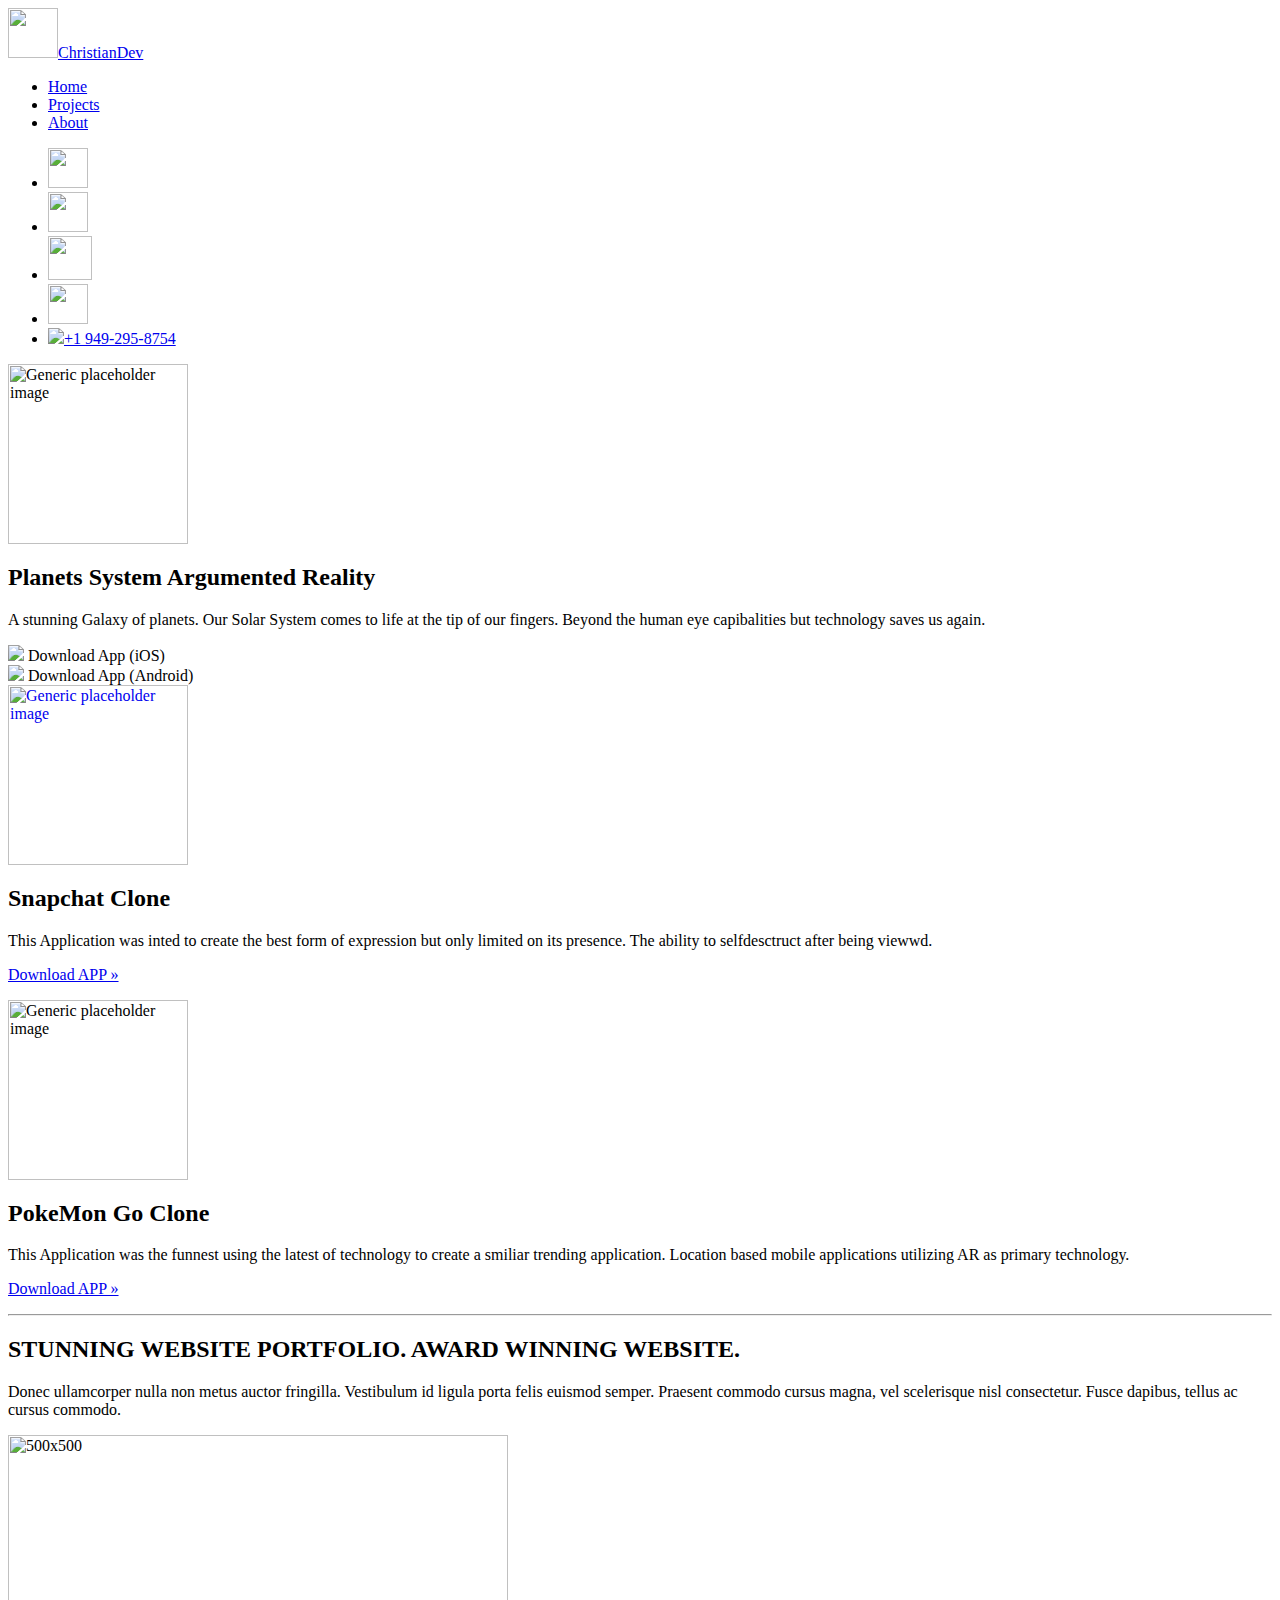
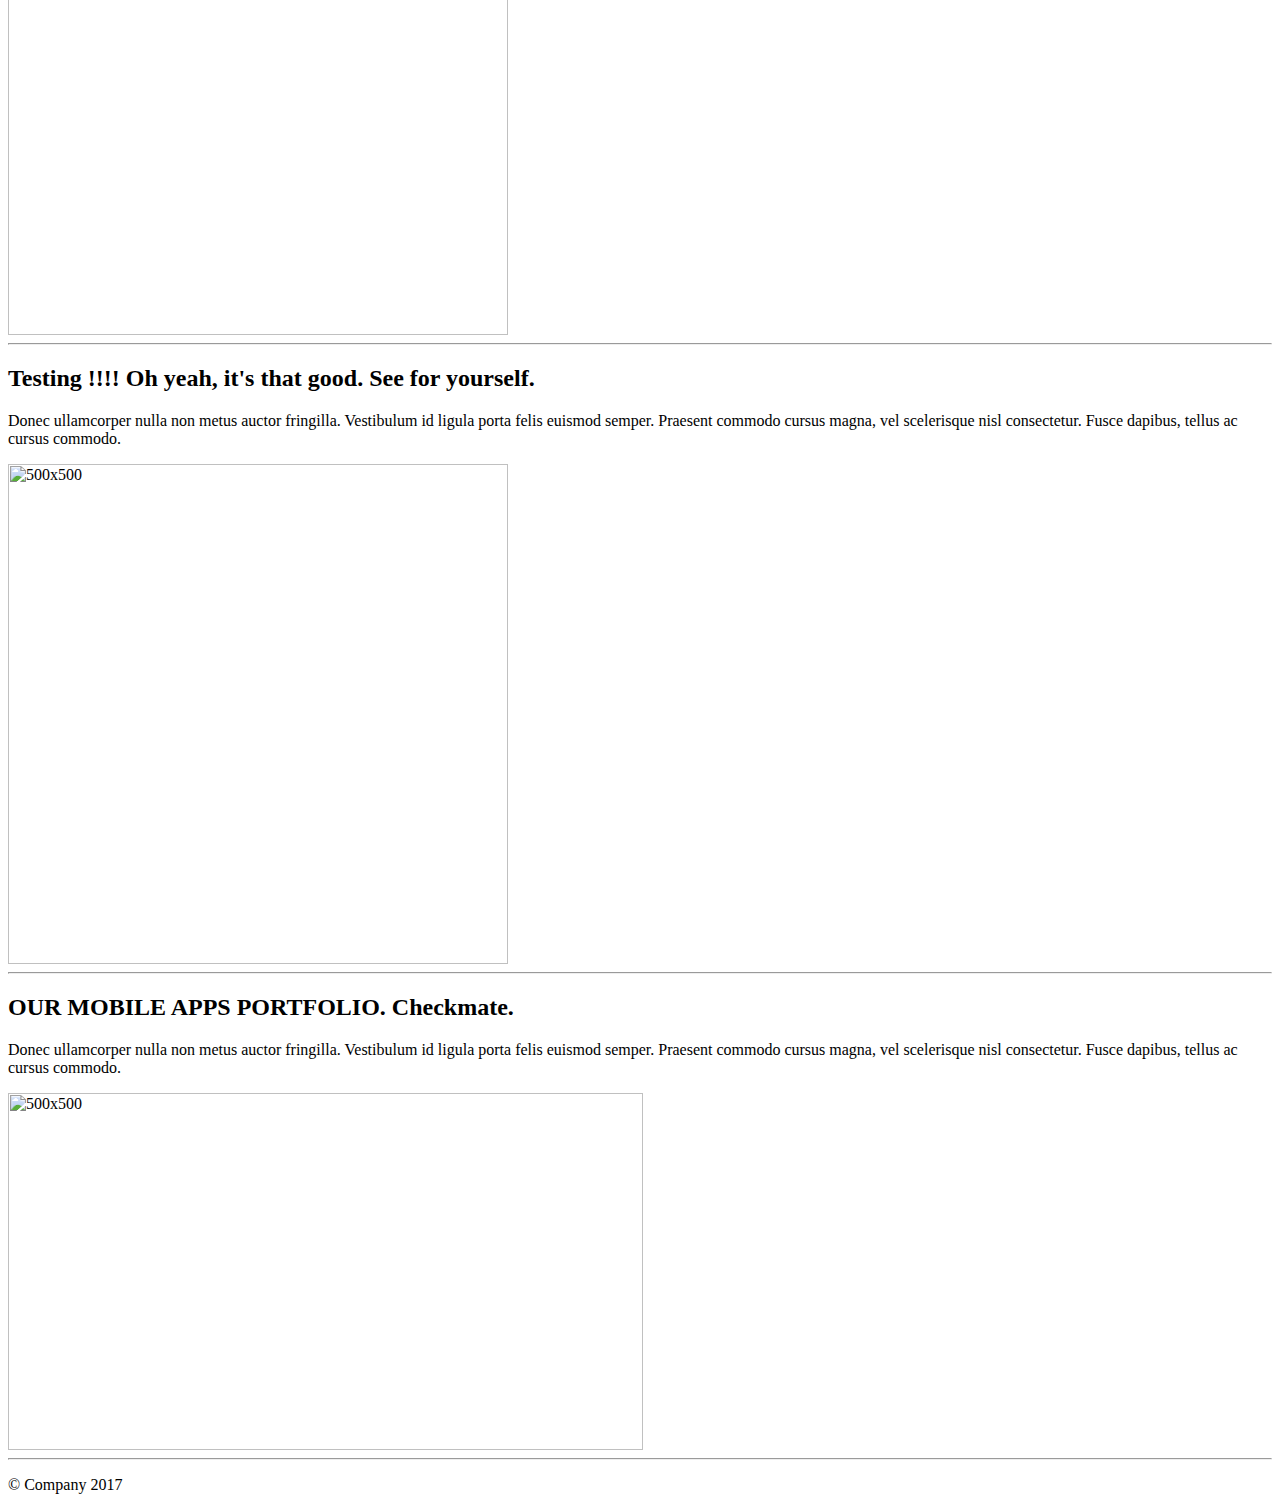
==== index.html @ d9482a59 "Add files via upload" ====
<html lang="en">
  <head>
    <meta charset="utf-8">
    <meta name="viewport" content="width=device-width, initial-scale=1, shrink-to-fit=no">
 <title> Christian professional iOS/Web Developer </title>
    <link href="css/styles.css" rel="stylesheet">
    <link href="css/bootstrap.min.css" rel="stylesheet">
    <link href="jumbotron.css" rel="stylesheet">
  </head>
    <body>

          <script src="https://code.jquery.com/jquery-3.2.1.slim.min.js" integrity="sha384-KJ3o2DKtIkvYIK3UENzmM7KCkRr/rE9/Qpg6aAZGJwFDMVNA/GpGFF93hXpG5KkN" crossorigin="anonymous"></script>
          <script>window.jQuery || document.write('<script src="../../../../assets/js/vendor/jquery.min.js"><\/script>')</script>
          <script src="../../../../assets/js/vendor/popper.min.js"></script>
          <script src="../../../../dist/js/bootstrap.min.js"></script>

    <nav class="navbar navbar-expand-md navbar-light fixed-top bg-light">
        <a class="navbar-brand" href="#"><img src="/Users/chanqogetter/Desktop/Bootstrap Website Projects/assets/mark-github.svg" width="50" height="50" alt="">ChristianDev</a>
        <ul class="navbar-nav mr-auto">
          <li class="nav-item">
            <a class="nav-link" href="#">Home</a>
          </li>
          <li class="nav-item">
            <a class="nav-link" href="#">Projects</a>
          </li>
          <li class="nav-item">
            <a class="nav-link" href="#">About</a>
          </li>
        </ul>
          <ul class="navbar-nav mr-right">
            <li class="nav-item">
              <a class="nav-link" href="#"><img src="http://icons.iconarchive.com/icons/mfayaz/color-stroked/64/you-tube-icon.png" width="40" height="40" alt=""></a>
            </li>
            <li class="nav-item">
              <a class="nav-link" href="#"><img src="http://icons.iconarchive.com/icons/limav/flat-gradient-social/96/Snapchat-icon.png" width="40" height="40" alt=""></a>
            </li>
            <li class="nav-item">
              <a class="nav-link" href="#"><img src="http://icons.iconarchive.com/icons/mfayaz/color-stroked/96/facebook-icon.png" width="44" height="44" alt=""></a>
            </li>
            <li class="nav-item">
              <a class="nav-link" href="#"><img src="http://icons.iconarchive.com/icons/dakirby309/windows-8-metro/64/Web-Linked-in-alt-Metro-icon.png" width="40" height="40" alt=""></a>
            </li>
          <li class="nav-item">
            <a class="nav-link"  style="text-align:center" href="tel:+19492958754"><img src="/Users/chanqogetter/Desktop/Bootstrap Website Projects/assets/glyphicons-443-earphone.png">+1 949-295-8754</a>
          </li>
        </ul>
      <!-- right side for contact information add later on -->
    </nav>

    <main role="main">
        <div class="jumbotron" id="jumboBanner">
          <div class="container container-fluid">
          </div>
      </div>

      <div class="container marketing">


        <!-- Three columns of text below the jumbotron -->
        <div class="row">
          <div class="col-lg-4">
            <img class="rounded-circle" src="assets/Planets.png" alt="Generic placeholder image" width="180" height="180">
            <h2> Planets System Argumented Reality </h2>
            <p> A stunning Galaxy of planets. Our Solar System comes to life at the tip of our fingers. Beyond the human eye capibalities but technology saves us again. </p>
            <a><img src="http://icons.iconarchive.com/icons/uiconstock/socialmedia/64/Apple-App-Store-icon.png"> Download App (iOS)</a><br>
            <a><img src="http://icons.iconarchive.com/icons/limav/flat-gradient-social/64/Google-Play-icon.png"> Download App (Android)</a>
          </div><!-- /.col-lg-4 -->
          <div class="col-lg-4">
            <a href="https://play.google.com/store/apps?utm_source=na_Med&utm_medium=hasem&utm_content=Jan3017&utm_campaign=Evergreen&pcampaignid=MKT-DR-na-us-1000189-Med-hasem-ap-Evergreen-Jan3017-Text_Search_SWKS%7cEXA%7cONSEM_kwid_43700019968726875&gclid=EAIaIQobChMIvfz4o-mR2AIVF9NkCh2skwmjEAAYASAAEgKAQPD_BwE&gclsrc=aw.ds&dclid=CLXB1aXpkdgCFcSAYgodj6sJ8w" target="_new"><img class="rounded-circle" src="assets/snapchat.png" alt="Generic placeholder image" width="180" height="180"></a>
            <h2>Snapchat Clone </h2>
            <p> This Application was inted to create the best form of expression but only limited on its presence. The ability to selfdesctruct after being viewwd. </p>
            <p><a class="btn btn-secondary" href="#" role="button">Download APP »</a></p>
          </div><!-- /.col-lg-4 -->
          <div class="col-lg-4">
            <img class="rounded-circle" src="assets/pokemonGo.png" alt="Generic placeholder image" width="180" height="180">
            <h2>PokeMon Go Clone</h2>
            <p> This Application was the funnest using the latest of technology to create a smiliar trending application. Location based mobile applications utilizing AR as primary technology. </p>
            <p><a class="btn btn-secondary" href="#" role="button">Download APP »</a></p>
          </div><!-- /.col-lg-4 -->
        </div><!-- /.row -->


        <!-- START THE FEATURETTES -->

        <hr class="featurette-divider">
        <div class="row featurette">
          <div class="col-md-7">
            <h2 class="featurette-heading">STUNNING WEBSITE PORTFOLIO. <span class="text-muted">AWARD WINNING WEBSITE.</span></h2>
            <p class="lead">Donec ullamcorper nulla non metus auctor fringilla. Vestibulum id ligula porta felis euismod semper. Praesent commodo cursus magna, vel scelerisque nisl consectetur. Fusce dapibus, tellus ac cursus commodo.</p>
          </div>
          <div class="col-md-5">
            <img class="featurette-image img-fluid mx-auto" data-src="holder.js/500x500/auto" alt="500x500" style="width: 500px; height: 500px;" src="https://cdn.pixabay.com/photo/2013/05/17/07/12/elephant-111695_1280.jpg" data-holder-rendered="true">
          </div>
        </div>

        <hr class="featurette-divider">

        <div class="row featurette">
          <div class="col-md-7 order-md-2">
            <h2 class="featurette-heading"> Testing !!!! Oh yeah, it's that good. <span class="text-muted">See for yourself.</span></h2>
            <p class="lead">Donec ullamcorper nulla non metus auctor fringilla. Vestibulum id ligula porta felis euismod semper. Praesent commodo cursus magna, vel scelerisque nisl consectetur. Fusce dapibus, tellus ac cursus commodo.</p>
          </div>
          <div class="col-md-5 order-md-1">
            <img class="featurette-image img-fluid mx-auto" data-src="holder.js/500x500/auto" alt="500x500" src="/Users/chanqogetter/Desktop/softwarePortfolio/assets/projectTrans.jpg" data-holder-rendered="true" style="width: 500px; height: 500px;">
          </div>
        </div>

        <hr class="featurette-divider">
        <div class="row featurette">
          <div class="col-md-7">
            <h2 class="featurette-heading">OUR MOBILE APPS PORTFOLIO. <span class="text-muted">Checkmate.</span></h2>
            <p class="lead">Donec ullamcorper nulla non metus auctor fringilla. Vestibulum id ligula porta felis euismod semper. Praesent commodo cursus magna, vel scelerisque nisl consectetur. Fusce dapibus, tellus ac cursus commodo.</p>
          </div>
          <div class="col-md-5">
            <img class="featurette-image img-fluid mx-auto" data-src="holder.js/500x500/auto" alt="500x500" src="https://www.scnsoft.com/screenshots/mobile/xbgpb_mobile_banking.png.pagespeed.ic.RZzi3zFuDV.webp" data-holder-rendered="true" style="width: 635px; height: 357;">
          </div>
        </div>

        <hr class="featurette-divider">
        <!-- /END THE FEATURETTES -->
      </div>
    </main>

    <footer class="container">
      <p>© Company 2017</p>
    </footer>


</body>

</html>
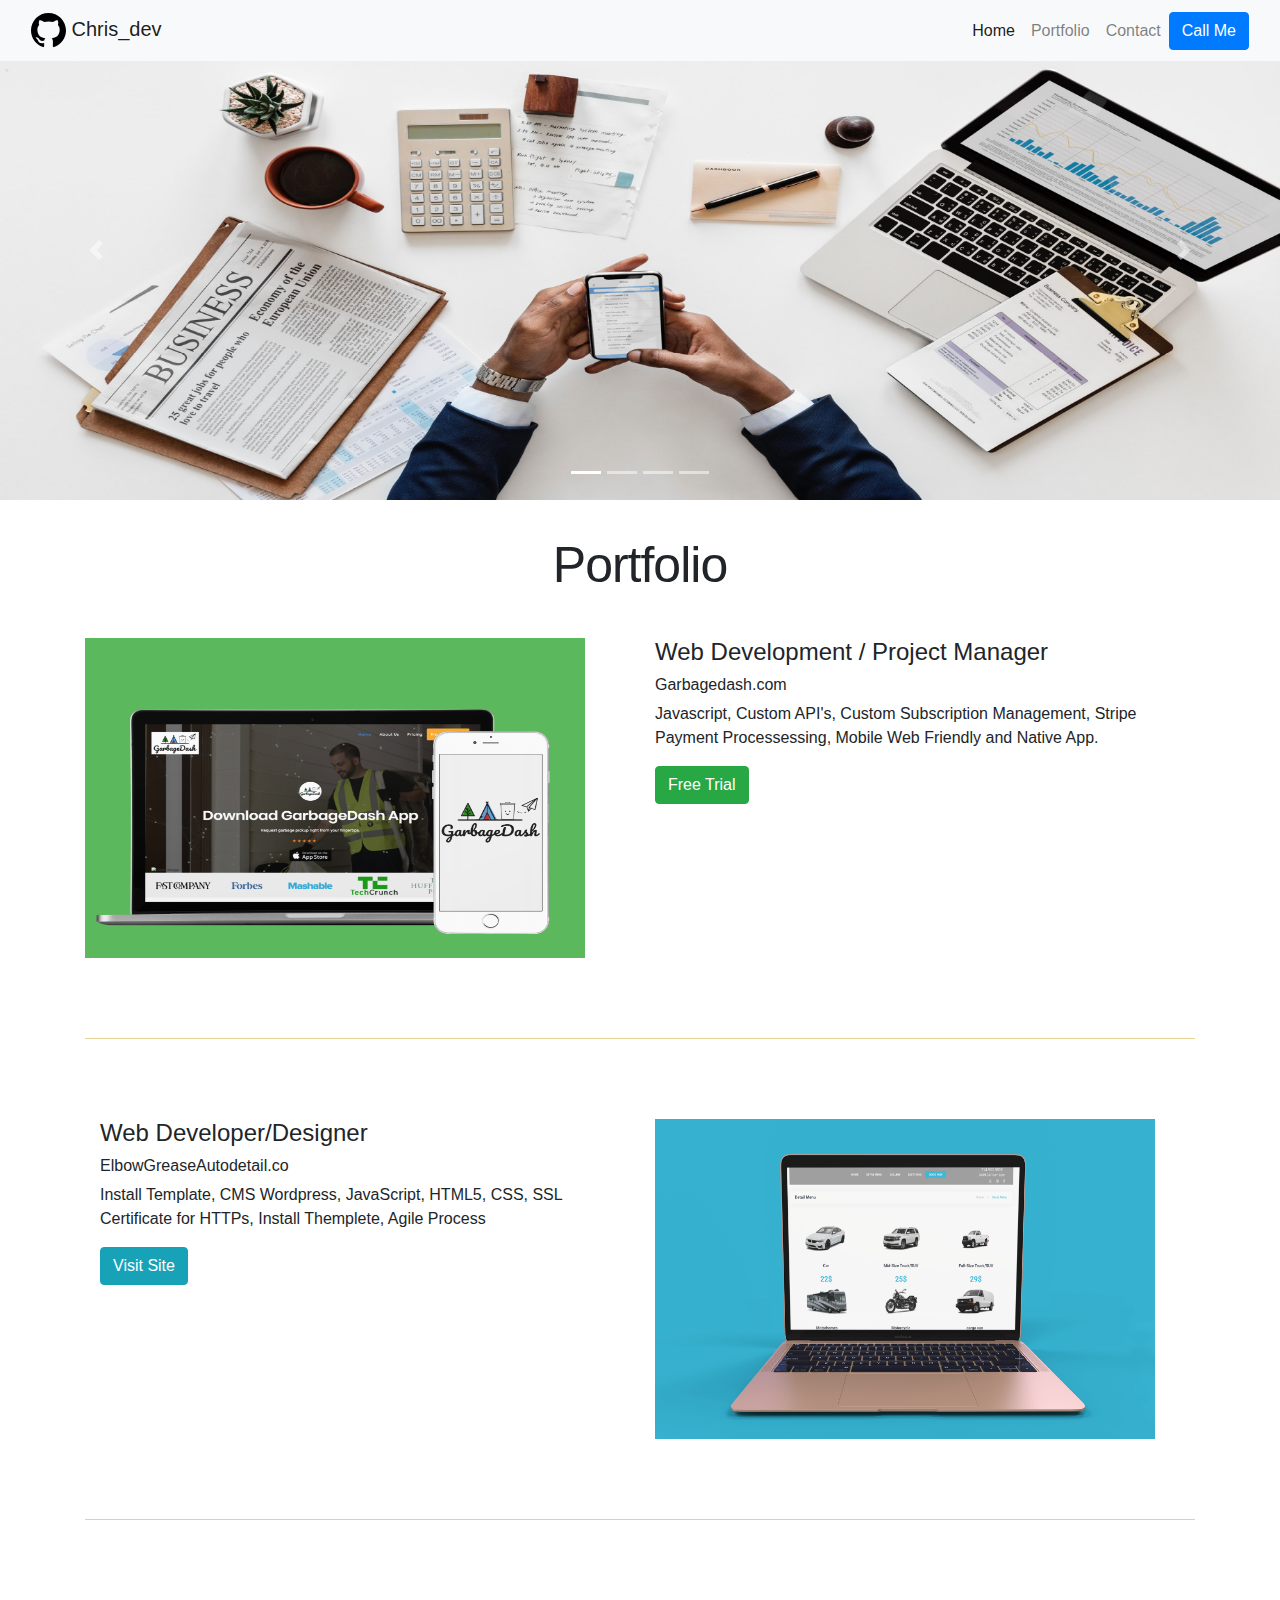
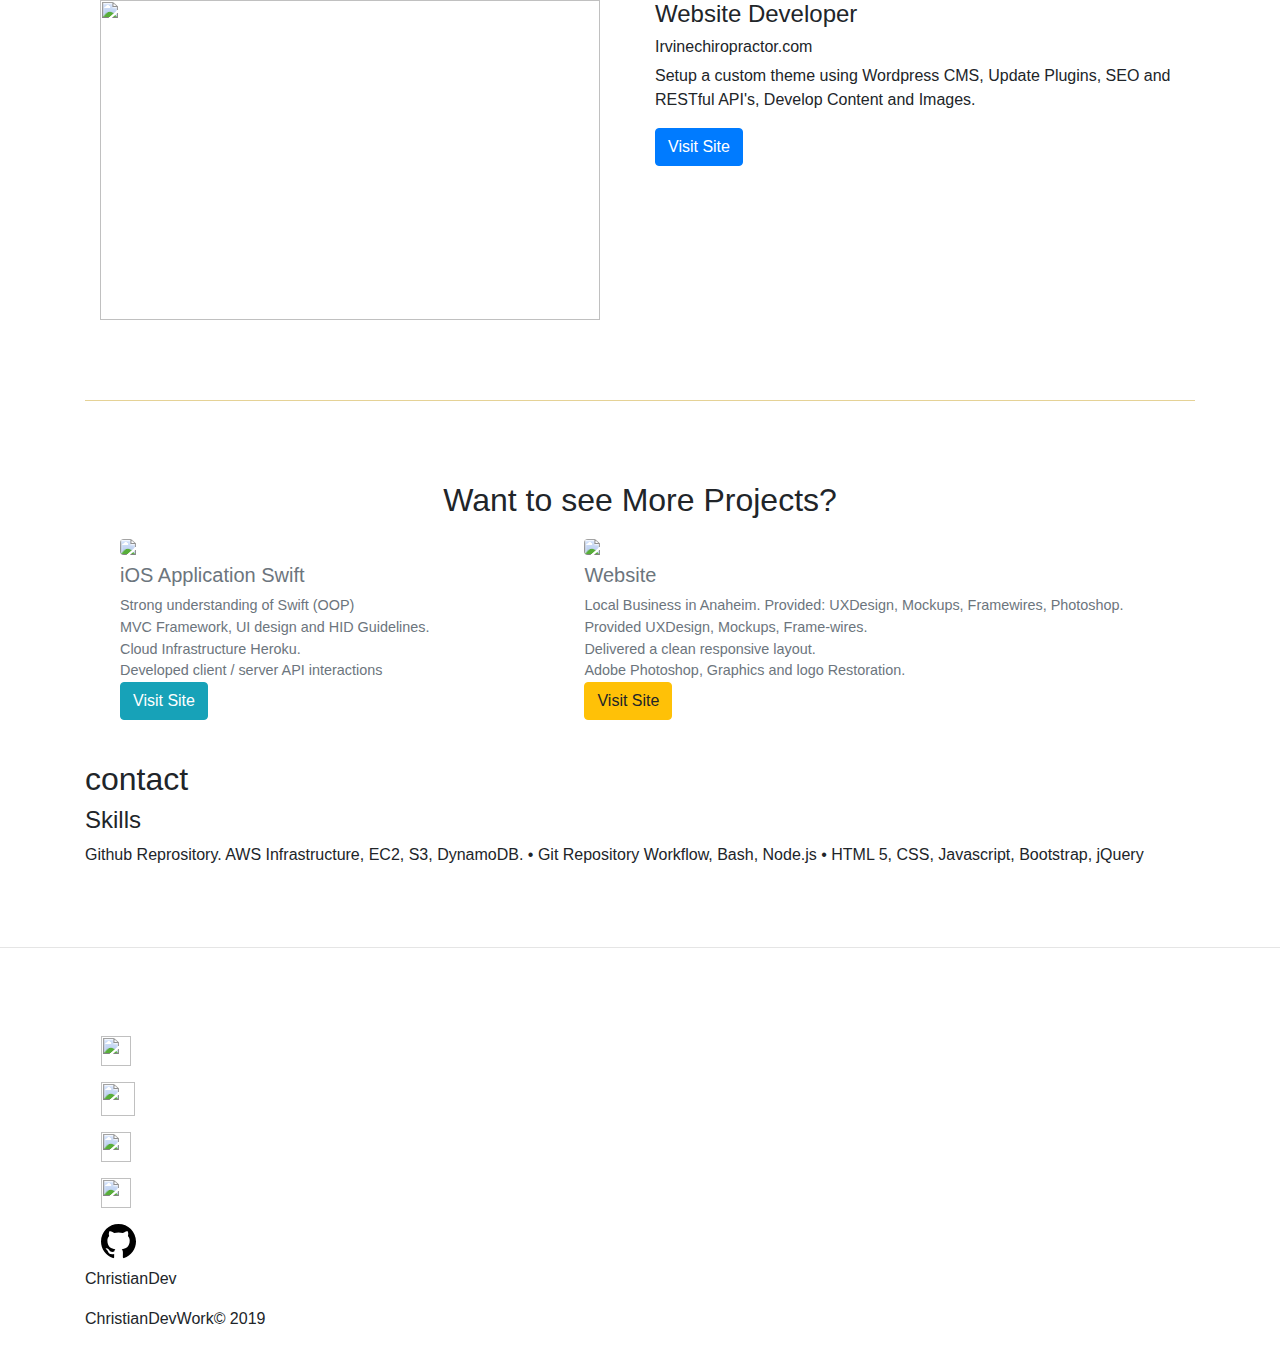
==== commit 739282e6: "Add files via upload" ====
--- a/index.html
+++ b/index.html
@@ -1,131 +1,194 @@
+<!DOCTYPE html>
 <html lang="en">
-  <head>
-    <meta charset="utf-8">
-    <meta name="viewport" content="width=device-width, initial-scale=1, shrink-to-fit=no">
- <title> Christian professional iOS/Web Developer </title>
-    <link href="css/styles.css" rel="stylesheet">
-    <link href="css/bootstrap.min.css" rel="stylesheet">
-    <link href="jumbotron.css" rel="stylesheet">
-  </head>
-    <body>
 
-          <script src="https://code.jquery.com/jquery-3.2.1.slim.min.js" integrity="sha384-KJ3o2DKtIkvYIK3UENzmM7KCkRr/rE9/Qpg6aAZGJwFDMVNA/GpGFF93hXpG5KkN" crossorigin="anonymous"></script>
-          <script>window.jQuery || document.write('<script src="../../../../assets/js/vendor/jquery.min.js"><\/script>')</script>
-          <script src="../../../../assets/js/vendor/popper.min.js"></script>
-          <script src="../../../../dist/js/bootstrap.min.js"></script>
+<head>
+  <meta charset="utf-8">
+  <meta name="viewport" content="width=device-width, initial-scale=1, shrink-to-fit=no">
+  <link rel="icon" href="http://icons.iconarchive.com/icons/diversity-avatars/avatars/48/cristiano-ronaldo-icon.png" type="image/x-icon">
+  <title> ChristianDevWork Portfolio </title>
+  <link href="css/styles.css" rel="stylesheet">
+  <link href="css/bootstrap.min.css" rel="stylesheet">
+  <link href="jumbotron.css" rel="stylesheet">
+  <link rel="stylesheet" href="https://maxcdn.bootstrapcdn.com/bootstrap/4.0.0-beta.2/css/bootstrap.min.css">
+  <script src="https://js.chargebee.com/v2/chargebee.js" data-cb-site="garbagedashsignup-test"></script>
+</head>
 
-    <nav class="navbar navbar-expand-md navbar-light fixed-top bg-light">
-        <a class="navbar-brand" href="#"><img src="/Users/chanqogetter/Desktop/Bootstrap Website Projects/assets/mark-github.svg" width="50" height="50" alt="">ChristianDev</a>
+  <!--Navbar-->
+  <body data-spy="scroll" data-target=".navbar" data-offset="50">
+  <nav class="navbar navbar-expand-md navbar-light fixed-top bg-light">
+    <div class="container-fluid">
+      <button class="navbar-toggler" type="button" data-toggle="collapse" data-target="#navbarSupportedContent" aria-controls="navbarSupportedContent" aria-expanded="false" aria-label="Toggle navigation">
+        <div class="animated-icon1"><span></span><span></span><span></span></div>
+      </button>
+      <div class="collapse navbar-collapse" id="navbarSupportedContent">
         <ul class="navbar-nav mr-auto">
-          <li class="nav-item">
-            <a class="nav-link" href="#">Home</a>
-          </li>
-          <li class="nav-item">
-            <a class="nav-link" href="#">Projects</a>
-          </li>
-          <li class="nav-item">
-            <a class="nav-link" href="#">About</a>
-          </li>
+          <a class="navbar-brand" href="https://github.com/chanqoDev" target="_blank"><img src="assets/mark-github.svg" width="35" height="35" alt="Logo"> Chris_dev</a>
         </ul>
-          <ul class="navbar-nav mr-right">
-            <li class="nav-item">
-              <a class="nav-link" href="#"><img src="http://icons.iconarchive.com/icons/mfayaz/color-stroked/64/you-tube-icon.png" width="40" height="40" alt=""></a>
-            </li>
-            <li class="nav-item">
-              <a class="nav-link" href="#"><img src="http://icons.iconarchive.com/icons/limav/flat-gradient-social/96/Snapchat-icon.png" width="40" height="40" alt=""></a>
-            </li>
-            <li class="nav-item">
-              <a class="nav-link" href="#"><img src="http://icons.iconarchive.com/icons/mfayaz/color-stroked/96/facebook-icon.png" width="44" height="44" alt=""></a>
-            </li>
-            <li class="nav-item">
-              <a class="nav-link" href="#"><img src="http://icons.iconarchive.com/icons/dakirby309/windows-8-metro/64/Web-Linked-in-alt-Metro-icon.png" width="40" height="40" alt=""></a>
-            </li>
-          <li class="nav-item">
-            <a class="nav-link"  style="text-align:center" href="tel:+19492958754"><img src="/Users/chanqogetter/Desktop/Bootstrap Website Projects/assets/glyphicons-443-earphone.png">+1 949-295-8754</a>
-          </li>
+        <ul class="navbar-nav mr-right">
+          <li class="nav-item"><a class="nav-link"  href="#Home">Home<span class="sr-only">(current)</span></a></li>
+          <li class="nav-item"><a class="nav-link" href="#Portfolio">Portfolio</a></li>
+          <li class="nav-item"><a class="nav-link" href="#Contact">Contact</a></li>
         </ul>
-      <!-- right side for contact information add later on -->
-    </nav>
+        <div class="nav-item"><a class="btn btn-primary" style="color:white"> Call Me</a></div>
+      </div>
+    </div>
+  </nav>
+  <!--Carousel Wrapper-->
+  <div id="carousel-example-1z" class="carousel slide carousel-fade" data-ride="carousel">
+    <!--Indicators-->
+    <ol class="carousel-indicators">
+      <li data-target="#carousel-example-1z" data-slide-to="0" class="active"></li>
+      <li data-target="#carousel-example-1z" data-slide-to="1"></li>
+      <li data-target="#carousel-example-1z" data-slide-to="2"></li>
+      <li data-target="#carousel-example-1z" data-slide-to="3"></li>
+    </ol>
+    <!--/.Indicators-->
+    <!--Slides-->
+    <div class="carousel-inner" role="listbox" id="Home">
+      <!--First slide-->
+      <div class="carousel-item active">
+        <img class="img-responsive carousettings" src="assets/accounting.jpg" alt="">
+      </div>
+      <div class="carousel-item">
+        <img class="img-responsive carousettings" src="assets/background-logo.png" alt="">
+      </div>
+      <div class="carousel-item">
+        <img class="img-responsive carousettings" src="assets/executive.png" alt="">
+      </div>
+      <div class="carousel-item">
+        <img class="img-responsive carousettings" src="assets/iphoneX-wooden.png" alt="">
+      </div>
+    </div>
+    <!--/.Slides-->
+    <!--Controls-->
+    <a class="carousel-control-prev" href="#carousel-example-1z" role="button" data-slide="prev">
+      <span class="carousel-control-prev-icon" aria-hidden="true"></span>
+      <span class="sr-only">Previous</span>
+    </a>
+    <a class="carousel-control-next" href="#carousel-example-1z" role="button" data-slide="next">
+      <span class="carousel-control-next-icon" aria-hidden="true"></span>
+      <span class="sr-only">Next</span>
+    </a>
+    <!--/.Controls-->
+  </div>
+  <div style="padding-top:40px"></div>
+      <div class="container">
+        <h1 style="text-align:center" class="featurette-heading" id="Portfolio"> Portfolio </h1>
+        <div class="row" style="padding-top:40px">
+          <div class="col-md-6">
+            <img class="img-responsive featuretteImages" alt="" src="assets/macbook-iphone-demo.png" style="background-color: #5CB85C">
+          </div>
+          <div class="col-md-6">
+            <h4> Web Development / Project Manager </h4>
+            <h6> Garbagedash.com</h6>
+              <p> Javascript, Custom API's, Custom Subscription Management, Stripe Payment Processessing, Mobile Web Friendly and Native App. </p>
+            <div class="nav-item"><a class="btn btn-success" href="javascript:void(0)" data-cb-type="checkout" data-cb-plan-id="cbdemo_free">Free Trial</a></div>
+          </div>
+        </div>
+        <hr class="featurette-divider" style="background-color:#ffeaa7">
+        <div class="container">
+          <div class="row">
+            <div class="col-md-6">
+              <h4>Web Developer/Designer</h4>
+              <h6>ElbowGreaseAutodetail.co</h6>
+              <p> Install Template, CMS Wordpress, JavaScript, HTML5, CSS, SSL Certificate for HTTPs, Install Themplete, Agile Process </p>
+              <div class="nav-item"><a class="btn btn-info" target="_blank" href="https://elbowgreaseautodetail.co/"> Visit Site</a></div>
+            </div>
+            <div class="col-md-6">
+              <img class="img-responsive featuretteImages" alt="Elbow Grease Image" src="assets/elbowgrease-home.png">
+            </div>
+          </div>
+        </div>
+        <hr class="featurette-divider" style="background-color:#ffeaa7">
+        <div class="container">
+          <div class="row">
+            <div class="col-md-6">
+              <img class="img-responsive featuretteImages" alt="" src="assets/chiroweb-demo.png">
+            </div>
+            <div class="col-md-6">
+              <h4> Website Developer </h4>
+              <h6>Irvinechiropractor.com</h6>
+              <p> Setup a custom theme using Wordpress CMS, Update Plugins, SEO and RESTful API's, Develop Content and Images.</p>
+              <div class="nav-item"><a class="btn btn-primary" href="http://irvinechiropractor.com/" target="_blank"> Visit Site</a></div>
+            </div>
+          </div>
+        </div>
+        <hr class="featurette-divider" style="background-color:#ffeaa7">
+        <div class="container" style="center-block">
+          <h2 style="text-align:center"> Want to see More Projects? </h2>
 
-    <main role="main">
-        <div class="jumbotron" id="jumboBanner">
-          <div class="container container-fluid">
-          </div>
-      </div>
+          <figure class="figure" style="margin-left:20px">
+            <img src="assets/lego-Iphonex.png" class="figure-img img-fluid rounded featuretteImages" style="width:448px">
+            <figcaption class="figure-caption">
+              <h5> iOS Application Swift </h5>
+              Strong understanding of Swift (OOP)<br>
+              MVC Framework, UI design and HID Guidelines.<br>
+              Cloud Infrastructure Heroku.<br>
+              Developed client / server API interactions </figcaption>
 
-      <div class="container marketing">
+            <div class="nav-item"><a class="btn btn-info" href="https://garbagedash.com" target="_blank"> Visit Site </a></div>
+
+          </figure>
+
+          <figure class="figure" style="margin:12px">
+            <img src="assets/Transint.png" class="figure-img img-fluid rounded featuretteImages">
+            <figcaption class="figure-caption">
+              <h5> Website </h5>
+              Local Business in Anaheim. Provided: UXDesign, Mockups, Framewires, Photoshop.<br>
+              Provided UXDesign, Mockups, Frame-wires. <br>
+              Delivered a clean responsive layout.  <br>
+              Adobe Photoshop, Graphics and logo Restoration. <br>
+             </figcaption>
+            <div class="nav-item"><a class="btn btn-warning" href="https://transintl.com" target="_blank"> Visit Site </a></div>
+
+          </figure>
+        </div>
+        <br>
+        <h2 id="Contact"> contact </h2>
+        <h4> Skills </h4>
+        <pretext> Github Reprository.
+        AWS Infrastructure, EC2, S3, DynamoDB.
+• Git Repository Workflow, Bash, Node.js
+• HTML 5, CSS, Javascript, Bootstrap, jQuery </pretext>
 
 
-        <!-- Three columns of text below the jumbotron -->
-        <div class="row">
-          <div class="col-lg-4">
-            <img class="rounded-circle" src="assets/Planets.png" alt="Generic placeholder image" width="180" height="180">
-            <h2> Planets System Argumented Reality </h2>
-            <p> A stunning Galaxy of planets. Our Solar System comes to life at the tip of our fingers. Beyond the human eye capibalities but technology saves us again. </p>
-            <a><img src="http://icons.iconarchive.com/icons/uiconstock/socialmedia/64/Apple-App-Store-icon.png"> Download App (iOS)</a><br>
-            <a><img src="http://icons.iconarchive.com/icons/limav/flat-gradient-social/64/Google-Play-icon.png"> Download App (Android)</a>
-          </div><!-- /.col-lg-4 -->
-          <div class="col-lg-4">
-            <a href="https://play.google.com/store/apps?utm_source=na_Med&utm_medium=hasem&utm_content=Jan3017&utm_campaign=Evergreen&pcampaignid=MKT-DR-na-us-1000189-Med-hasem-ap-Evergreen-Jan3017-Text_Search_SWKS%7cEXA%7cONSEM_kwid_43700019968726875&gclid=EAIaIQobChMIvfz4o-mR2AIVF9NkCh2skwmjEAAYASAAEgKAQPD_BwE&gclsrc=aw.ds&dclid=CLXB1aXpkdgCFcSAYgodj6sJ8w" target="_new"><img class="rounded-circle" src="assets/snapchat.png" alt="Generic placeholder image" width="180" height="180"></a>
-            <h2>Snapchat Clone </h2>
-            <p> This Application was inted to create the best form of expression but only limited on its presence. The ability to selfdesctruct after being viewwd. </p>
-            <p><a class="btn btn-secondary" href="#" role="button">Download APP »</a></p>
-          </div><!-- /.col-lg-4 -->
-          <div class="col-lg-4">
-            <img class="rounded-circle" src="assets/pokemonGo.png" alt="Generic placeholder image" width="180" height="180">
-            <h2>PokeMon Go Clone</h2>
-            <p> This Application was the funnest using the latest of technology to create a smiliar trending application. Location based mobile applications utilizing AR as primary technology. </p>
-            <p><a class="btn btn-secondary" href="#" role="button">Download APP »</a></p>
-          </div><!-- /.col-lg-4 -->
-        </div><!-- /.row -->
 
 
-        <!-- START THE FEATURETTES -->
+      </div>
+      <hr class="featurette-divider">
+      <footer class="container">
+        <p>
+          <a class="nav-link" href="https://www.youtube.com/watch?v=zzJSTwInMbY" target="_blank"><img src="http://icons.iconarchive.com/icons/mfayaz/color-stroked/64/you-tube-icon.png" width="30" height="30" alt=""></a>
+          <a class="nav-link" href="#"><img src="http://icons.iconarchive.com/icons/mfayaz/color-stroked/96/facebook-icon.png" width="34" height="34" alt=""></a>
+          <a class="nav-link" href="#"><img src="http://icons.iconarchive.com/icons/dakirby309/windows-8-metro/64/Web-Linked-in-alt-Metro-icon.png" width="30" height="30" alt=""></a>
+          <a class="nav-link" href="#"><img src="http://icons.iconarchive.com/icons/limav/flat-gradient-social/96/Snapchat-icon.png" width="30" height="30" alt=""></a>
+          <a class="nav-link" href="#https://github.com/chanqoDev"><img src="assets/mark-github.svg" width="35" height="35" alt="Logo"></a> ChristianDev </p>
 
-        <hr class="featurette-divider">
-        <div class="row featurette">
-          <div class="col-md-7">
-            <h2 class="featurette-heading">STUNNING WEBSITE PORTFOLIO. <span class="text-muted">AWARD WINNING WEBSITE.</span></h2>
-            <p class="lead">Donec ullamcorper nulla non metus auctor fringilla. Vestibulum id ligula porta felis euismod semper. Praesent commodo cursus magna, vel scelerisque nisl consectetur. Fusce dapibus, tellus ac cursus commodo.</p>
-          </div>
-          <div class="col-md-5">
-            <img class="featurette-image img-fluid mx-auto" data-src="holder.js/500x500/auto" alt="500x500" style="width: 500px; height: 500px;" src="https://cdn.pixabay.com/photo/2013/05/17/07/12/elephant-111695_1280.jpg" data-holder-rendered="true">
-          </div>
-        </div>
+        ChristianDevWork© 2019
+        </p>
+      </footer>
+      <!-- Saving an image (localLink) ex:    src="/Users/chanqogetter/Desktop/WebPortfolio/assets/projectTrans.jpg"  -->
 
-        <hr class="featurette-divider">
+      <!-- jQuery first, then Popper.js, then Bootstrap JS -->
+      <script src="https://code.jquery.com/jquery-3.2.1.slim.min.js"></script>
+      <script src="https://cdnjs.cloudflare.com/ajax/libs/popper.js/1.12.3/umd/popper.min.js"></script>
+      <script src="https://maxcdn.bootstrapcdn.com/bootstrap/4.0.0-beta.2/js/bootstrap.min.js"></script>
+      <script>
+        $(document).ready(function() {
+          $('.animated-icon1').click(function() {
+            $(this).toggleClass('open');
+          });
+        });
 
-        <div class="row featurette">
-          <div class="col-md-7 order-md-2">
-            <h2 class="featurette-heading"> Testing !!!! Oh yeah, it's that good. <span class="text-muted">See for yourself.</span></h2>
-            <p class="lead">Donec ullamcorper nulla non metus auctor fringilla. Vestibulum id ligula porta felis euismod semper. Praesent commodo cursus magna, vel scelerisque nisl consectetur. Fusce dapibus, tellus ac cursus commodo.</p>
-          </div>
-          <div class="col-md-5 order-md-1">
-            <img class="featurette-image img-fluid mx-auto" data-src="holder.js/500x500/auto" alt="500x500" src="/Users/chanqogetter/Desktop/softwarePortfolio/assets/projectTrans.jpg" data-holder-rendered="true" style="width: 500px; height: 500px;">
-          </div>
-        </div>
-
-        <hr class="featurette-divider">
-        <div class="row featurette">
-          <div class="col-md-7">
-            <h2 class="featurette-heading">OUR MOBILE APPS PORTFOLIO. <span class="text-muted">Checkmate.</span></h2>
-            <p class="lead">Donec ullamcorper nulla non metus auctor fringilla. Vestibulum id ligula porta felis euismod semper. Praesent commodo cursus magna, vel scelerisque nisl consectetur. Fusce dapibus, tellus ac cursus commodo.</p>
-          </div>
-          <div class="col-md-5">
-            <img class="featurette-image img-fluid mx-auto" data-src="holder.js/500x500/auto" alt="500x500" src="https://www.scnsoft.com/screenshots/mobile/xbgpb_mobile_banking.png.pagespeed.ic.RZzi3zFuDV.webp" data-holder-rendered="true" style="width: 635px; height: 357;">
-          </div>
-        </div>
-
-        <hr class="featurette-divider">
-        <!-- /END THE FEATURETTES -->
-      </div>
-    </main>
-
-    <footer class="container">
-      <p>© Company 2017</p>
-    </footer>
-
-
+        // Works everywhere
+        $(document).ready(function() {
+          // Hide/show animation hamburger function
+          $('.navbar-toggler').on('click', function() {
+            // Take this line to first hamburger animations
+            $('.animated-icon1').toggleClass('open');
+          });
+        });
+      </script>
 </body>
 
 </html>
--- a/css/styles.css
+++ b/css/styles.css
@@ -0,0 +1,109 @@
+
+.featurette-heading {
+  font-size: 50px;
+  font-weight: 300;
+  line-height: 1;
+  letter-spacing: -1px;
+}
+
+.featurette-divider {
+ margin: 80px 0; /* <hr> between each */
+}
+.img-fluid{
+  max-width: 100%
+  height: auto;
+}
+.featurette {
+ padding-top: 120px;
+ overflow: hidden; /* Clear floats */
+}
+
+.carousettings{
+height: 500px;
+width: 100%;
+display: block;
+}
+
+.featuretteImages{
+height: 320px;
+width: 500px;
+display: block;
+}
+
+.center-block{
+  display:block;
+  margin-left: auto;
+  margin-right:auto;
+}
+
+/* Icon 1 */
+.animated-icon1 {
+  width: 30px;
+  height: 20px;
+  position: relative;
+  margin: 0px;
+  -webkit-transform: rotate(0deg);
+  -moz-transform: rotate(0deg);
+  -o-transform: rotate(0deg);
+  transform: rotate(0deg);
+  -webkit-transition: .5s ease-in-out;
+  -moz-transition: .5s ease-in-out;
+  -o-transition: .5s ease-in-out;
+  transition: .5s ease-in-out;
+  cursor: pointer;
+}
+
+.animated-icon1 span{
+  display: block;
+  position: absolute;
+  height: 3px;
+  width: 100%;
+  border-radius: 9px;
+  opacity: 1;
+  left: 0;
+  -webkit-transform: rotate(0deg);
+  -moz-transform: rotate(0deg);
+  -o-transform: rotate(0deg);
+  transform: rotate(0deg);
+  -webkit-transition: .25s ease-in-out;
+  -moz-transition: .25s ease-in-out;
+  -o-transition: .25s ease-in-out;
+  transition: .25s ease-in-out;
+}
+
+.animated-icon1 span {
+    background: #e65100;
+}
+
+.animated-icon1 span:nth-child(1) {
+  top: 0px;
+}
+
+.animated-icon1 span:nth-child(2) {
+  top: 10px;
+}
+
+.animated-icon1 span:nth-child(3) {
+  top: 20px;
+}
+
+.animated-icon1.open span:nth-child(1) {
+  top: 11px;
+  -webkit-transform: rotate(135deg);
+  -moz-transform: rotate(135deg);
+  -o-transform: rotate(135deg);
+  transform: rotate(135deg);
+}
+
+.animated-icon1.open span:nth-child(2) {
+  opacity: 0;
+  left: -60px;
+}
+
+.animated-icon1.open span:nth-child(3) {
+  top: 11px;
+  -webkit-transform: rotate(-135deg);
+  -moz-transform: rotate(-135deg);
+  -o-transform: rotate(-135deg);
+  transform: rotate(-135deg);
+}
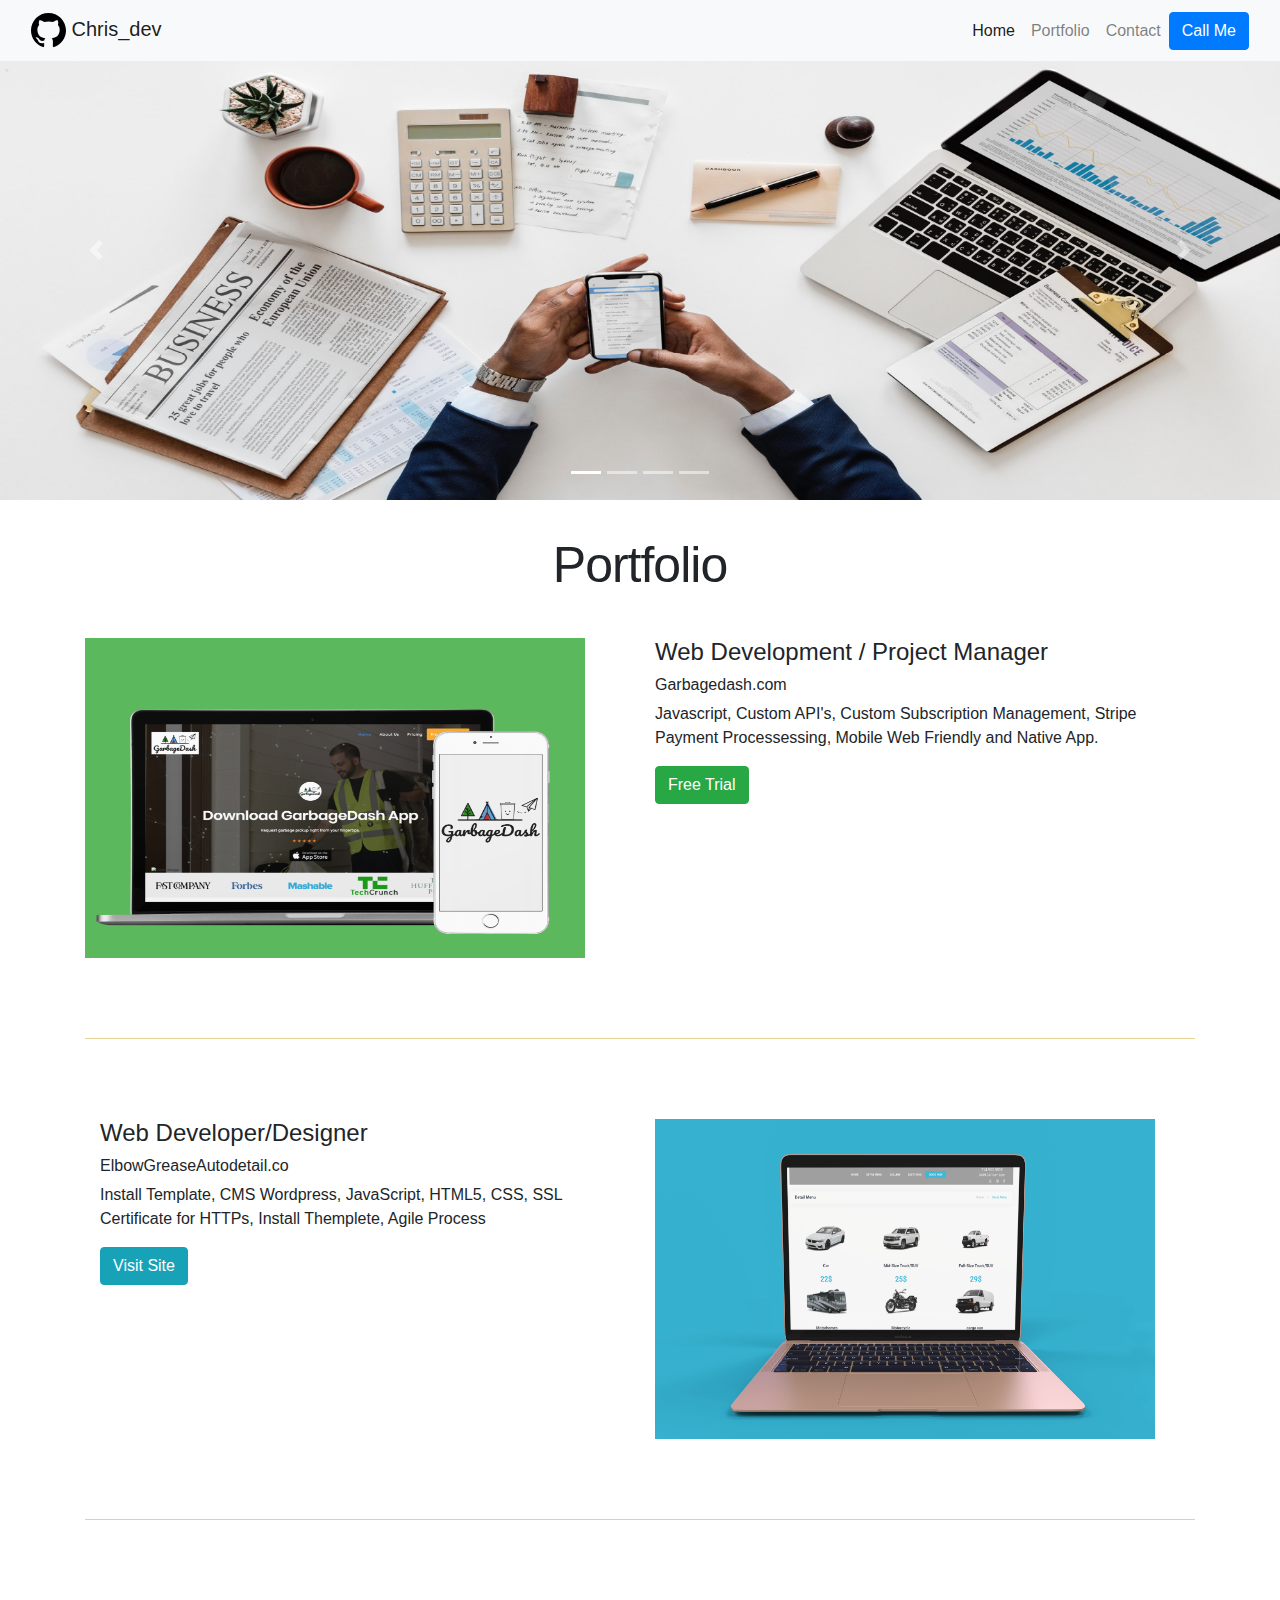
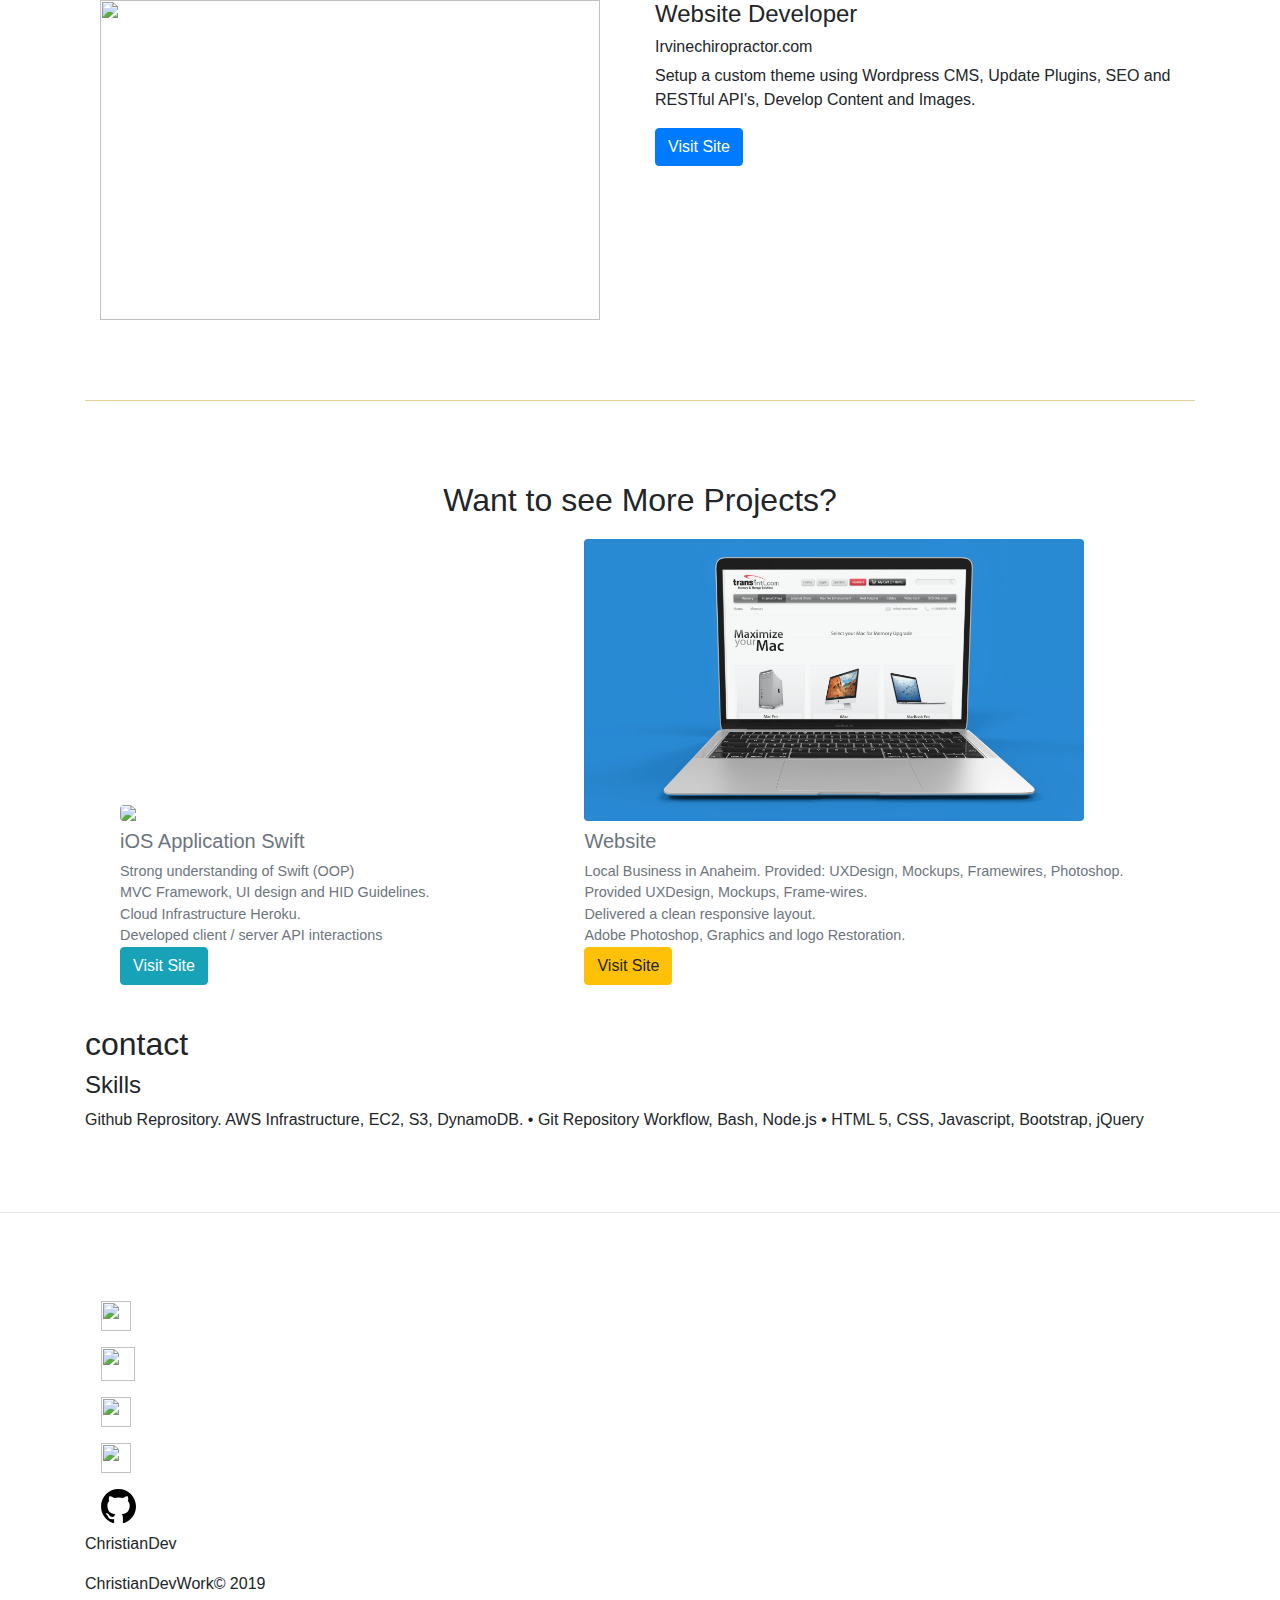
==== commit ab1a93f0: "Corrected image name" ====
--- a/index.html
+++ b/index.html
@@ -131,7 +131,7 @@
           </figure>
 
           <figure class="figure" style="margin:12px">
-            <img src="assets/Transint.png" class="figure-img img-fluid rounded featuretteImages">
+            <img src="assets/transintl-demo.png" class="figure-img img-fluid rounded featuretteImages">
             <figcaption class="figure-caption">
               <h5> Website </h5>
               Local Business in Anaheim. Provided: UXDesign, Mockups, Framewires, Photoshop.<br>
